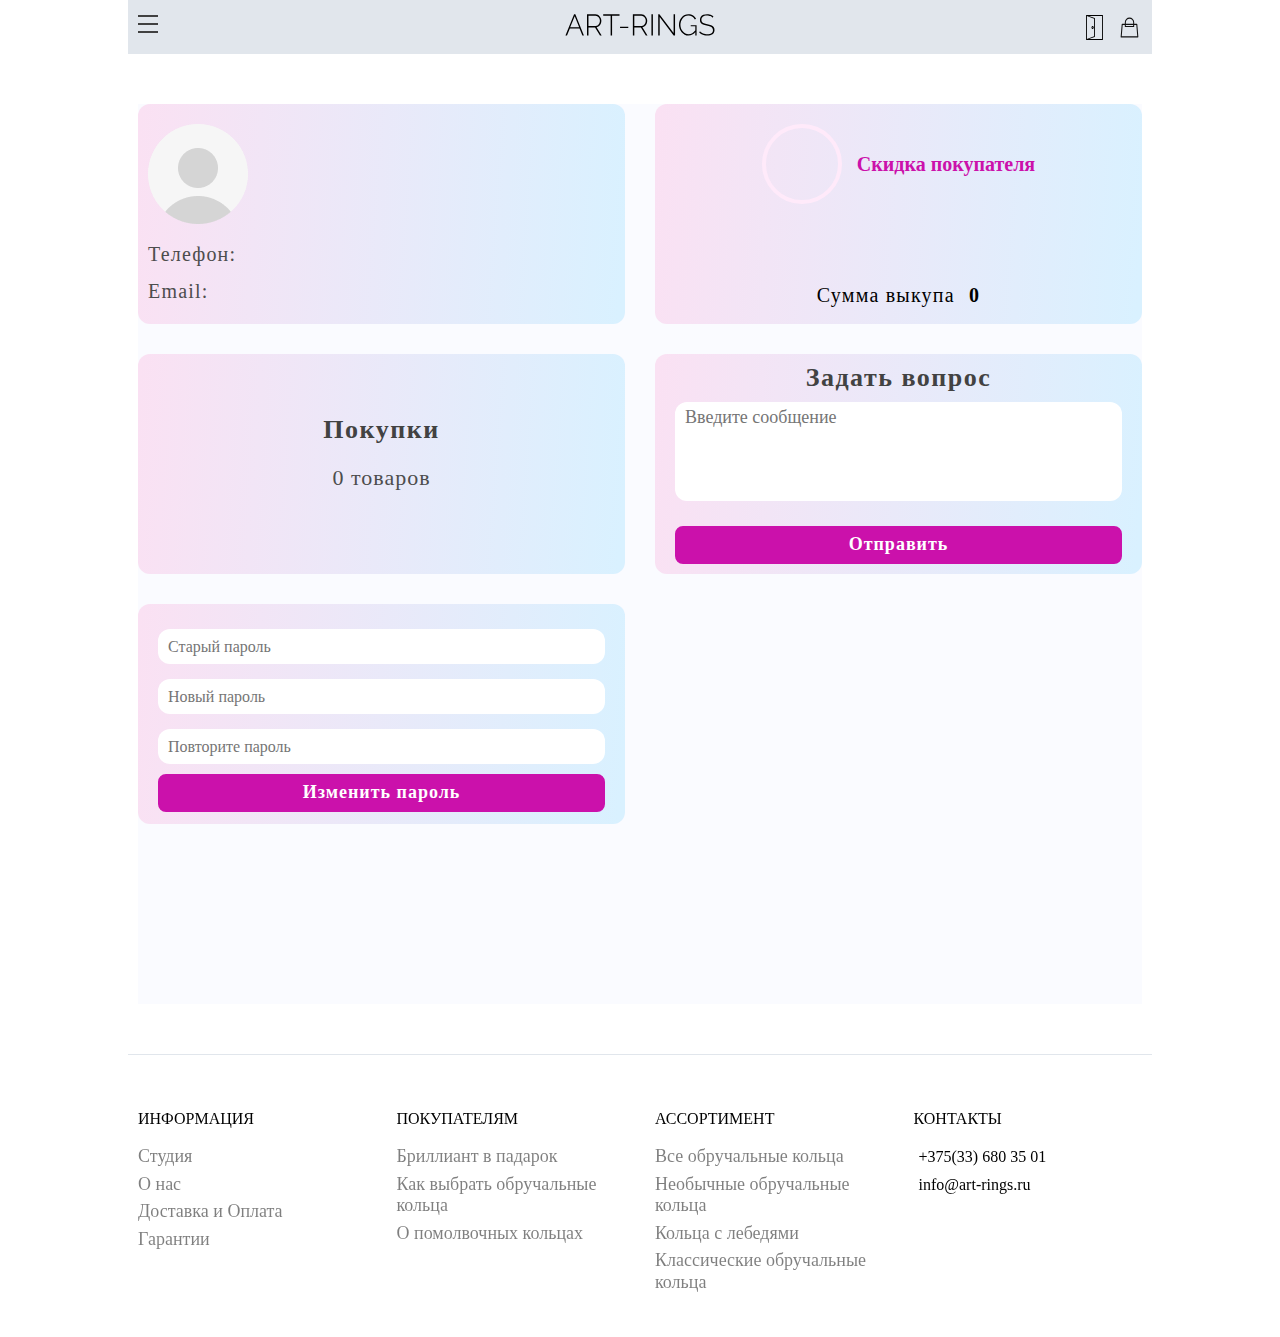
==== profile.html @ 0808fa23 "creating a shopping cart" ====
<!DOCTYPE html>
<html lang="en">

<head>
    <meta charset="UTF-8">
    <meta http-equiv="X-UA-Compatible" content="IE=edge">
    <meta name="viewport" content="width=device-width, initial-scale=1.0">
    <title>Profile</title>
    <link rel="stylesheet" href="css/normalize.css">
    <link rel="stylesheet" href="css/profile.css">
</head>

<body>
    <div class="wrapper">
        <header class="header">
            <div class="header__content">
                <div class="burger-menu">
                    <input id="menu-toggle" type="checkbox" />
                    <label class="menu-btn" for="menu-toggle">
                        <span></span>
                    </label>
                    <nav class="menubox">
                        <img src="img/icons/logoMenu.svg" alt="MenuLogo">
                        <ul>
                            <li><a class="menu-item" href="#">О нас</a></li>
                            <li><a class="menu-item" href="#">Доставка и оплата</a></li>
                            <li><a class="menu-item" href="#">Гарантии</a></li>
                            <li><a class="menu-item" href="#">Контакты</a></li>
                        </ul>
                    </nav>
                </div>
                <div class="header__item header__logo">
                    <img src="/img/icons/logo.svg" alt="Logo">
                </div>
                <div class="header__button">
                    <a href="##" class="user"></a>
                    <a href="##" class="cart"></a>
                </div>
            </div>
        </header>
        <main class="main">

            <section class="main__hero">
                <div class="hero__block">
                    <div class="main__about about">
                        <div class="content__profile">
                            <div>
                                <img src="img/icons/PersonalPhoto.png" alt="">
                            </div>
                            <p class="userName"></p>
                        </div>
                        <div class="content__contact">
                            <div class="contact__phone">
                                <p>Телефон:</p> <span class="userTel"></span>
                            </div>
                            <div class="contact__email">
                                <p>Email:</p> <span class="userEmail"></span>
                            </div>
                        </div>
                    </div>
                    <div class="main__discounts about">
                        <div>
                            <p class="discounts"></p>
                            <p class="discounts__text">Скидка покупателя</p>
                        </div>
                        <p class="ransom__mount">Сумма выкупа <span>0</span></p>
                    </div>
                    <div class="main__purchases about">
                        <h2>Покупки</h2>
                        <p><span>0</span> товаров</p>
                    </div>
                    <div class="main__ask about">
                        <h2>Задать вопрос</h2>
                        <textarea name="" id="" cols="30" rows="10" placeholder="Введите сообщение"></textarea>
                        <button class="ask__btn" type="button">Отправить</button>
                    </div>
                    <div class="change__pwd about">
                        <div class="change__block">
                            <input type="password" placeholder="Старый пароль">
                            <input type="password" placeholder="Новый пароль">
                            <input type="password" placeholder="Повторите пароль">
                            <button type="button" class="changePwd">Изменить пароль</button>
                        </div>
                    </div>
                </div>
            </section>
        </main>
        <footer class="footer">
            <div class="footer__content">
                <div class="footer__item">
                    <h2>ИНФОРМАЦИЯ</h2>
                    <ul>
                        <li> <a href="##">Студия</a></li>
                        <li> <a href="##">О нас</a></li>
                        <li> <a href="##">Доставка и Оплата</a></li>
                        <li> <a href="##">Гарантии</a></li>
                    </ul>
                </div>
                <div class="footer__item">
                    <h2>ПОКУПАТЕЛЯМ</h2>
                    <ul>
                        <li> <a href="##">Бриллиант в падарок</a> </li>
                        <li> <a href="##">Как выбрать обручальные кольца</a> </li>
                        <li> <a href="##">О помолвочных кольцах</a> </li>
                    </ul>
                </div>
                <div class="footer__item">
                    <h2>АССОРТИМЕНТ</h2>
                    <ul>
                        <li> <a href="##">Все обручальные кольца</a> </li>
                        <li> <a href="##">Необычные обручальные кольца</a> </li>
                        <li> <a href="##">Кольца с лебедями</a> </li>
                        <li> <a href="##">Классические обручальные кольца</a> </li>
                    </ul>
                </div>
                <div class="footer__item">
                    <h2>КОНТАКТЫ</h2>
                    <p>+375(33) 680 35 01</p>
                    <p>info@art-rings.ru</p>
                </div>
            </div>
        </footer>
    </div>
    <script src="plagins/modal.js"></script>
</body>

</html>
---- css/profile.css ----
@import url("https://fonts.googleapis.com/css2?family=Raleway&family=Spartan:wght@400;500&display=swap");
.modal.open .modal-overlay,
.modal.open .modal-window {
  opacity: 1;
  z-index: 10;
}

.modal.hide .modal-overlay,
.modal.hide .modal-window {
  opacity: 1;
  z-index: 10;
}

.modal.open .modal-window {
  -webkit-transform: translateY(100px);
          transform: translateY(100px);
}

.modal.open .modal-overlay {
  background: rgba(0, 0, 0, 0.9);
}

.modal.hide .modal-window {
  -webkit-transform: translateY(-200px);
          transform: translateY(-200px);
}

.modal.hide .modal-overlay {
  background: rgba(0, 0, 0, 0);
}

.modal-overlay,
.modal-window {
  opacity: 0;
  z-index: -1;
}

.modal-overlay {
  position: fixed;
  left: 0;
  top: 0;
  right: 0;
  bottom: 0;
  background: rgba(0, 0, 0, 0);
  padding: 0 25px;
  -webkit-transition: background 0.3s ease-in;
  transition: background 0.3s ease-in;
}

.modal-window {
  padding: 20px 10px;
  margin: 0 auto;
  background: #fff;
  max-width: 350px;
  width: 100%;
  border-radius: 10px;
  position: relative;
  -webkit-transform: translateY(-200px);
          transform: translateY(-200px);
  -webkit-transition: all 0.3s ease-in;
  transition: all 0.3s ease-in;
}

.modal-header .modal-title {
  color: #414141;
  font-size: 20px;
  font-weight: normal;
  line-height: 1;
  margin: 0;
}

.modal .modal-close {
  color: white;
  cursor: pointer;
  font-size: 16px;
  text-decoration: none;
  position: absolute;
  right: -5px;
  top: -10px;
  background: black;
  width: 25px;
  height: 25px;
  border-radius: 50%;
  display: -webkit-box;
  display: -ms-flexbox;
  display: flex;
  -webkit-box-pack: center;
      -ms-flex-pack: center;
          justify-content: center;
  -webkit-box-align: center;
      -ms-flex-align: center;
          align-items: center;
  cursor: pointer;
  -webkit-transition: all 0.3s ease;
  transition: all 0.3s ease;
}

.modal .modal-close:hover {
  color: #ff5d5d;
}

.modal-body {
  padding: 15px 0;
}

.modal-body p {
  padding: 5px 0;
  letter-spacing: 0.02em;
  font-size: 18px;
  color: #414141;
}

.modal-footer {
  display: -webkit-box;
  display: -ms-flexbox;
  display: flex;
  -webkit-box-pack: end;
      -ms-flex-pack: end;
          justify-content: flex-end;
}

.btn {
  background: #fff;
  border: #555 solid 1px;
  border-radius: 3px;
  cursor: pointer;
  display: inline-block;
  font-size: 14px;
  padding: 5px 15px;
  text-decoration: none;
  text-align: center;
  min-width: 60px;
  position: relative;
  -webkit-transition: all 0.3s ease;
  transition: all 0.3s ease;
}

.btn:hover,
.btn:focus {
  background: #f2f2f2;
}

.btn:nth-child(1) {
  margin-right: 15px;
}

.btn {
  background: #428bca;
  border-color: #357ebd;
  color: #fff;
}

.btn:hover {
  background: #074983;
}

.wrapper {
  display: -webkit-box;
  display: -ms-flexbox;
  display: flex;
  -webkit-box-orient: vertical;
  -webkit-box-direction: normal;
      -ms-flex-direction: column;
          flex-direction: column;
  min-height: 100%;
  max-width: 1024px;
  margin: 0 auto;
}

.hidden {
  opacity: 0;
  visibility: hidden;
}

.header {
  width: 100%;
}

.header .header__content {
  background: #9eafc250;
  display: -webkit-box;
  display: -ms-flexbox;
  display: flex;
  -webkit-box-pack: justify;
      -ms-flex-pack: justify;
          justify-content: space-between;
  -webkit-box-align: center;
      -ms-flex-align: center;
          align-items: center;
  padding: 5px 10px;
}

.header .burger-menu {
  width: 60px;
}

.header .burger-menu .menu-btn {
  display: block;
  width: 26px;
  height: 26px;
  cursor: pointer;
  z-index: 5;
}

.header .burger-menu img {
  width: 130px;
}

.header .burger-menu .menu-btn > span,
.header .burger-menu .menu-btn > span::before,
.header .burger-menu .menu-btn > span::after {
  display: block;
  position: absolute;
  width: 20px;
  height: 2px;
  background-color: #414141;
  -webkit-transition-duration: .25s;
          transition-duration: .25s;
  z-index: 5;
}

.header .burger-menu .menu-btn > span::before {
  content: '';
  top: -8px;
}

.header .burger-menu .menu-btn > span::after {
  content: '';
  top: 8px;
}

.header .burger-menu .menubox {
  display: -webkit-box;
  display: -ms-flexbox;
  display: flex;
  -webkit-box-orient: vertical;
  -webkit-box-direction: normal;
      -ms-flex-direction: column;
          flex-direction: column;
  -webkit-box-align: center;
      -ms-flex-align: center;
          align-items: center;
  position: fixed;
  visibility: hidden;
  top: 0;
  left: -100%;
  width: 100%;
  height: 100%;
  margin: 0;
  padding: 50px 0 80px;
  list-style: none;
  background-color: #ECEFF1;
  -webkit-box-shadow: 1px 0px 6px rgba(0, 0, 0, 0.2);
          box-shadow: 1px 0px 6px rgba(0, 0, 0, 0.2);
  -webkit-transition-duration: .25s;
          transition-duration: .25s;
  z-index: 4;
}

.header .burger-menu ul {
  padding: 20px 0;
}

.header .burger-menu .menu-item {
  display: block;
  padding: 12px 24px;
  color: #333;
  font-size: 22px;
  font-weight: 500;
  text-decoration: none;
  -webkit-transition-duration: .25s;
          transition-duration: .25s;
  text-align: center;
  font-family: 'Raleway', sans-serif;
}

.header .burger-menu #menu-toggle {
  opacity: 0;
}

.header .burger-menu #menu-toggle:checked ~ .menu-btn > span {
  -webkit-transform: rotate(45deg);
          transform: rotate(45deg);
}

.header .burger-menu #menu-toggle:checked ~ .menu-btn > span::before {
  top: 0;
  -webkit-transform: rotate(0);
          transform: rotate(0);
}

.header .burger-menu #menu-toggle:checked ~ .menu-btn > span::after {
  top: 0;
  -webkit-transform: rotate(90deg);
          transform: rotate(90deg);
}

.header .burger-menu #menu-toggle:checked ~ .menubox {
  visibility: visible;
  left: 0;
}

.header .header__logo img {
  width: 150px;
}

.header .header__button {
  width: 60px;
  display: -webkit-box;
  display: -ms-flexbox;
  display: flex;
  -webkit-box-align: center;
      -ms-flex-align: center;
          align-items: center;
  -webkit-box-pack: end;
      -ms-flex-pack: end;
          justify-content: flex-end;
}

.header .header__button a {
  display: inline-block;
  width: 25px;
  height: 25px;
  background: none;
  border: none;
  cursor: pointer;
}

.header .header__button .user {
  margin-right: 10px;
  background: url(../img/icons/user.svg) center no-repeat;
  background-size: contain;
}

.header .header__button .cart {
  background: url(../img/icons/bag.svg) center no-repeat;
  background-size: contain;
}

.header .header__button .user {
  margin-right: 10px;
  background: url(../img/icons/door.svg) center no-repeat;
  background-size: contain;
}

.main {
  padding: 0 10px;
}

.main .main__hero {
  min-height: 100vh;
  max-width: 1366px;
  width: 100%;
  text-align: center;
  background: #FAFBFF;
  margin: 20px auto;
  padding: 0;
}

.main .main__hero .hero__block {
  display: -ms-grid;
  display: grid;
  -ms-grid-columns: (minmax(320px, 1fr))[auto-fit];
      grid-template-columns: repeat(auto-fit, minmax(320px, 1fr));
  grid-gap: 30px;
  -webkit-box-align: center;
      -ms-flex-align: center;
          align-items: center;
  -ms-flex-pack: distribute;
      justify-content: space-around;
  margin-top: 50px;
}

.main .main__hero .about {
  width: 100%;
  padding: 20px 10px;
  border-radius: 12px;
  background-color: #fff;
  height: 220px;
  background-image: linear-gradient(94.18deg, #fae1f3 0.59%, #d9f1ff 98.87%);
}

.main .main__hero .main__about .content__profile {
  display: -webkit-box;
  display: -ms-flexbox;
  display: flex;
  -webkit-box-align: center;
      -ms-flex-align: center;
          align-items: center;
}

.main .main__hero .main__about .content__profile p {
  margin-left: 20px;
  font-size: 20px;
  line-height: 28px;
  font-weight: 400;
  color: #424242;
  font-weight: 700;
}

.main .main__hero .main__about .content__contact {
  text-align: left;
  font-size: 16px;
  line-height: 22px;
  color: #4d4d4d;
  font-weight: 400;
}

.main .main__hero .main__about .content__contact p {
  font-size: 20px;
  letter-spacing: 0.06em;
}

.main .main__hero .main__about .content__contact span {
  margin-left: 10px;
  color: #000;
  font-size: 18px;
}

.main .main__hero .main__about .content__contact .contact__phone {
  display: -webkit-box;
  display: -ms-flexbox;
  display: flex;
  margin: 15px 0;
}

.main .main__hero .main__about .content__contact .contact__email {
  display: -webkit-box;
  display: -ms-flexbox;
  display: flex;
}

.main .main__hero .change__pwd .change__block {
  display: -webkit-box;
  display: -ms-flexbox;
  display: flex;
  -webkit-box-orient: vertical;
  -webkit-box-direction: normal;
      -ms-flex-direction: column;
          flex-direction: column;
  -webkit-box-align: start;
      -ms-flex-align: start;
          align-items: flex-start;
}

.main .main__hero .hero__block .change__pwd {
  padding: 10px 20px;
}

.main .main__hero .change__pwd .change__block input {
  width: 100%;
  margin-top: 15px;
  height: 35px;
  border-radius: 12px;
  border: none;
  padding: 0 10px;
}

.main .main__hero .change__pwd .change__block .changePwd {
  line-height: 1.1;
  letter-spacing: 1px;
  font-weight: 700;
  text-align: center;
  position: relative;
  display: inline-block;
  vertical-align: top;
  border-radius: 8px;
  cursor: pointer;
  text-decoration: none;
  color: #fff;
  background-color: #cb11ab;
  border: 2px solid #cb11ab;
  font-size: 18px;
  padding: 7px 15px;
  margin-top: 10px;
  width: 100%;
  -webkit-transition: all 0.22s ease-in-out;
  transition: all 0.22s ease-in-out;
}

.main .main__hero .change__pwd .change__block .changePwd:hover {
  background-color: #cb11aca2;
  border: 2px solid #cb11aca2;
}

.main .main__hero .main__discounts {
  display: -webkit-box;
  display: -ms-flexbox;
  display: flex;
  -webkit-box-orient: vertical;
  -webkit-box-direction: normal;
      -ms-flex-direction: column;
          flex-direction: column;
  -webkit-box-align: center;
      -ms-flex-align: center;
          align-items: center;
}

.main .main__hero .main__discounts div {
  display: -webkit-box;
  display: -ms-flexbox;
  display: flex;
  -webkit-box-align: center;
      -ms-flex-align: center;
          align-items: center;
}

.main .main__hero .main__discounts div .discounts {
  width: 80px;
  height: 80px;
  display: -webkit-box;
  display: -ms-flexbox;
  display: flex;
  -webkit-box-align: center;
      -ms-flex-align: center;
          align-items: center;
  -webkit-box-pack: center;
      -ms-flex-pack: center;
          justify-content: center;
  font-size: 20px;
  line-height: 28px;
  font-weight: 700;
  border-radius: 50%;
  border: 4px solid #ffeafa;
  color: #cb11ab;
}

.main .main__hero .main__discounts div .discounts__text {
  margin-left: 15px;
  color: #cb11ab;
  font-size: 20px;
  line-height: 28px;
  font-weight: 700;
}

.main .main__hero .main__discounts .ransom__mount {
  margin-top: 80px;
  font-size: 20px;
  letter-spacing: 0.06em;
}

.main .main__hero .main__discounts .ransom__mount span {
  font-size: 20px;
  line-height: 22px;
  font-weight: 700;
  color: #000;
  margin-left: 8px;
}

.main .main__hero .main__purchases {
  padding: 20px 30px;
  display: -webkit-box;
  display: -ms-flexbox;
  display: flex;
  -webkit-box-orient: vertical;
  -webkit-box-direction: normal;
      -ms-flex-direction: column;
          flex-direction: column;
  -webkit-box-align: center;
      -ms-flex-align: center;
          align-items: center;
  -webkit-box-pack: center;
      -ms-flex-pack: center;
          justify-content: center;
  cursor: pointer;
}

.main .main__hero .main__purchases h2 {
  font-size: 26px;
  line-height: 28px;
  font-weight: 400;
  color: #424242;
  letter-spacing: 1.5px;
  font-weight: 700;
  margin: 0;
}

.main .main__hero .main__purchases p {
  font-size: 22px;
  line-height: 28px;
  font-weight: 400;
  margin: 20px 0;
  color: #4d4d4d;
  letter-spacing: 1px;
}

.main .main__hero .main__ask {
  display: -webkit-box;
  display: -ms-flexbox;
  display: flex;
  -webkit-box-orient: vertical;
  -webkit-box-direction: normal;
      -ms-flex-direction: column;
          flex-direction: column;
  -webkit-box-align: center;
      -ms-flex-align: center;
          align-items: center;
  padding: 10px 20px;
}

.main .main__hero .main__ask textarea {
  height: 100px;
  border: none;
  border-radius: 12px;
  width: 100%;
  margin-top: 10px;
  padding: 5px 10px;
  resize: none;
  font-size: 18px;
}

.main .main__hero .main__ask .ask__btn {
  line-height: 1.1;
  letter-spacing: 1px;
  font-weight: 700;
  text-align: center;
  position: relative;
  display: inline-block;
  vertical-align: top;
  border-radius: 8px;
  cursor: pointer;
  text-decoration: none;
  color: #fff;
  background-color: #cb11ab;
  border: 2px solid #cb11ab;
  font-size: 18px;
  padding: 7px 15px;
  width: 100%;
  -webkit-transition: all 0.22s ease-in-out;
  transition: all 0.22s ease-in-out;
  margin-top: 25px;
}

.main .main__hero .main__ask .ask__btn:hover {
  background-color: #cb11aca2;
  border: 2px solid #cb11aca2;
}

.main .main__hero .main__ask h2 {
  font-size: 26px;
  line-height: 28px;
  font-weight: 400;
  color: #424242;
  letter-spacing: 1.5px;
  font-weight: 700;
  margin: 0;
}

.footer {
  margin-top: 30px;
  border-top: 1px solid #9eafc250;
}

.footer h2 {
  font-weight: 300;
  font-size: 16px;
  padding: 15px 0;
  color: #000000;
}

.footer .footer__content {
  display: -ms-grid;
  display: grid;
  -ms-grid-columns: (minmax(200px, 1fr))[auto-fit];
      grid-template-columns: repeat(auto-fit, minmax(200px, 1fr));
  grid-gap: 30px;
  padding: 40px 10px;
}

.footer .footer__content ul li {
  padding: 3px 0;
}

.footer .footer__content ul li a {
  font-weight: 300;
  font-size: 18px;
  line-height: 120%;
  color: #000000;
  opacity: 0.5;
  -webkit-transition: all 0.3s ease;
  transition: all 0.3s ease;
}

.footer .footer__content ul li a:hover {
  opacity: 1;
}

.footer .footer__content p {
  padding: 5px;
}

@media screen and (max-width: 825px) {
  .footer .footer__item {
    text-align: center;
  }
}

@media all and (max-width: 690px) {
  .main .main__hero .hero__block {
    display: -ms-grid;
    display: grid;
    -ms-grid-columns: (minmax(320px, 1fr))[auto-fit];
        grid-template-columns: repeat(auto-fit, minmax(320px, 1fr));
    grid-gap: 15px;
    -webkit-box-align: center;
        -ms-flex-align: center;
            align-items: center;
    -ms-flex-pack: distribute;
        justify-content: space-around;
    margin-top: 50px;
  }
}
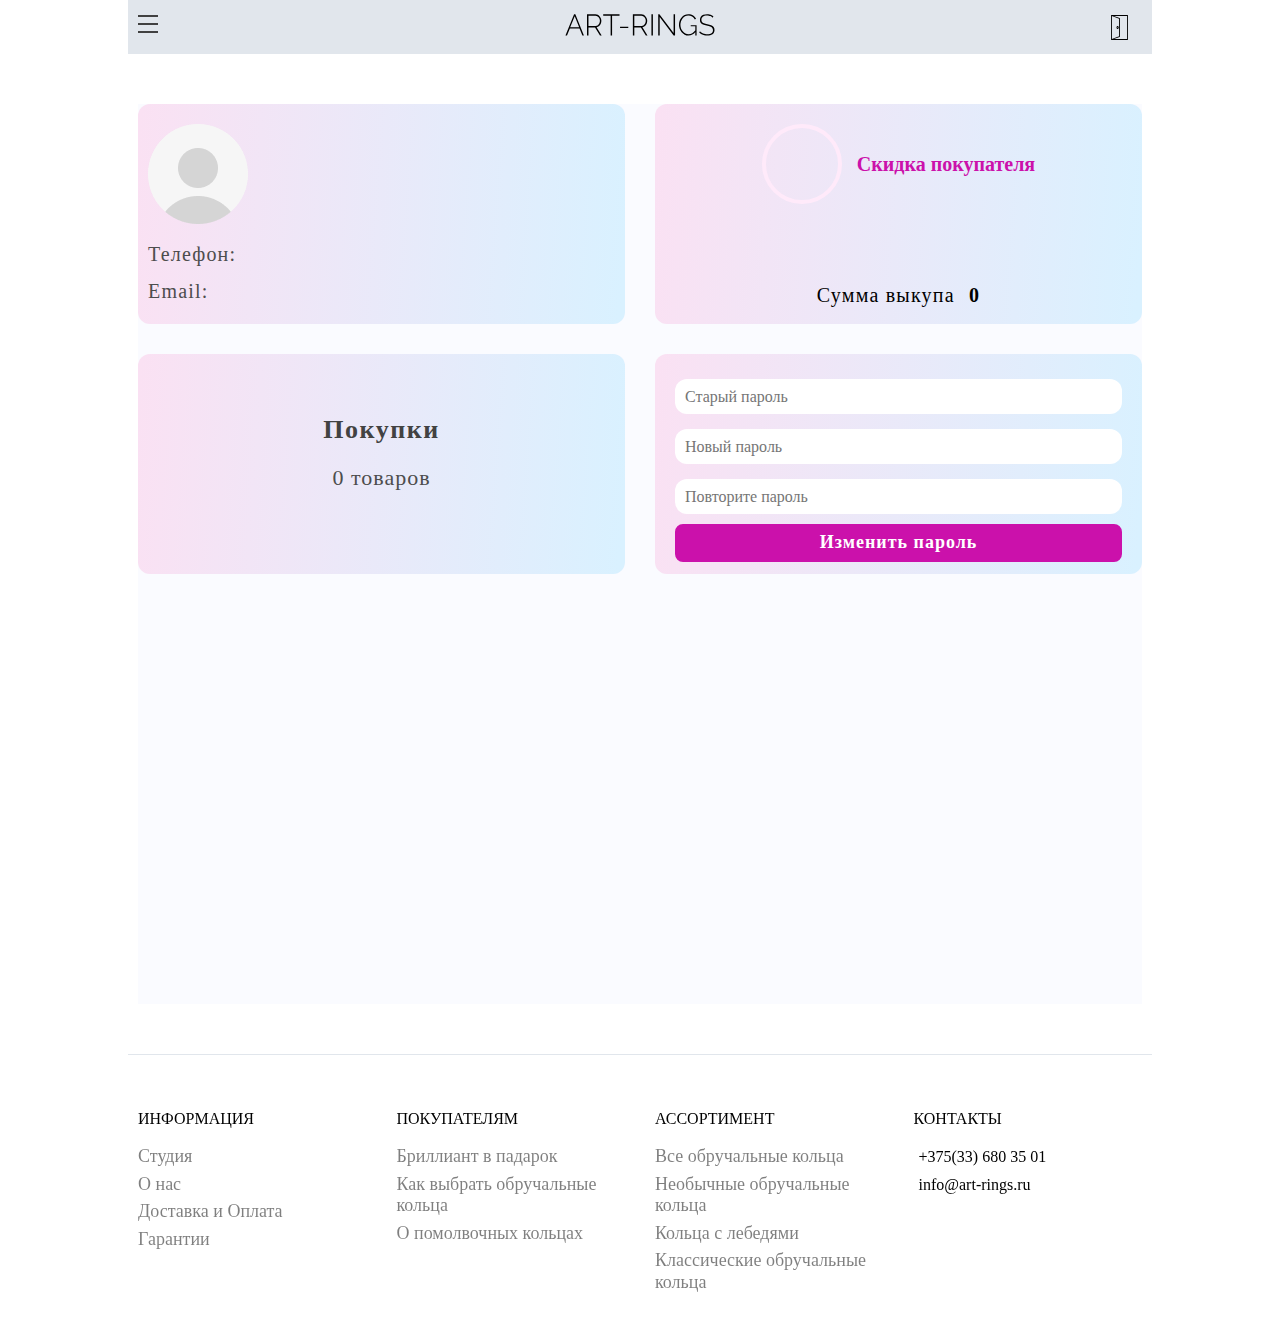
==== commit e80215d8: "website shopping cart development" ====
--- a/profile.html
+++ b/profile.html
@@ -34,12 +34,11 @@
                 </div>
                 <div class="header__button">
                     <a href="##" class="user"></a>
-                    <a href="##" class="cart"></a>
+                    <!-- <a href="##" class="cart"></a> -->
                 </div>
             </div>
         </header>
         <main class="main">
-
             <section class="main__hero">
                 <div class="hero__block">
                     <div class="main__about about">
@@ -68,11 +67,6 @@
                     <div class="main__purchases about">
                         <h2>Покупки</h2>
                         <p><span>0</span> товаров</p>
-                    </div>
-                    <div class="main__ask about">
-                        <h2>Задать вопрос</h2>
-                        <textarea name="" id="" cols="30" rows="10" placeholder="Введите сообщение"></textarea>
-                        <button class="ask__btn" type="button">Отправить</button>
                     </div>
                     <div class="change__pwd about">
                         <div class="change__block">
@@ -121,7 +115,14 @@
             </div>
         </footer>
     </div>
+    <script src="js/jquery.min.js"></script>
     <script src="plagins/modal.js"></script>
+    <script>
+        const user = document.querySelector('.user');
+        user.addEventListener('click', () => {
+            window.location.href = 'index.html';
+        })
+    </script>
 </body>
 
 </html>--- a/css/profile.css
+++ b/css/profile.css
@@ -152,6 +152,232 @@
 
 .btn:hover {
   background: #074983;
+}
+
+.card__content {
+  max-width: 388px;
+  height: 93vh;
+  width: 100%;
+  background: white;
+  -webkit-box-shadow: 0px 4px 24px rgba(0, 0, 0, 0.2);
+          box-shadow: 0px 4px 24px rgba(0, 0, 0, 0.2);
+  position: absolute;
+  top: -100%;
+  right: 0;
+  -webkit-transition: all 0.5s ease-in;
+  transition: all 0.5s ease-in;
+  z-index: 5;
+}
+
+.card__content .card__title {
+  background: #121212;
+  font-family: 'Raleway', sans-serif;
+  font-style: normal;
+  font-weight: 600;
+  font-size: 14px;
+  line-height: 22px;
+  letter-spacing: 0.06em;
+  text-transform: uppercase;
+  color: #ffffff;
+  padding: 10px 0 10px 24px;
+}
+
+.card__content .card__body {
+  padding: 5px 10px;
+}
+
+.card__content .card__info {
+  display: -webkit-box;
+  display: -ms-flexbox;
+  display: flex;
+  margin-top: 20px;
+}
+
+.card__content .card__info img {
+  height: 104px;
+}
+
+.card__content .card__about {
+  display: -webkit-box;
+  display: -ms-flexbox;
+  display: flex;
+  -webkit-box-orient: vertical;
+  -webkit-box-direction: normal;
+      -ms-flex-direction: column;
+          flex-direction: column;
+  -webkit-box-pack: justify;
+      -ms-flex-pack: justify;
+          justify-content: space-between;
+  padding: 12px 0;
+  width: 100%;
+}
+
+.card__content .card__about p {
+  font-family: 'Raleway', sans-serif;
+  font-style: normal;
+  font-weight: 400;
+  font-size: 14px;
+  line-height: 22px;
+  color: #121212;
+  opacity: 0.6;
+}
+
+.card__content .card__about .card__block-btn {
+  display: -webkit-box;
+  display: -ms-flexbox;
+  display: flex;
+}
+
+.card__content .card__about .card__kol {
+  text-align: center;
+  width: 30px;
+  font-style: normal;
+  font-weight: 400;
+  font-size: 16px;
+  line-height: 22px;
+  font-family: 'Raleway', sans-serif;
+  color: #121212;
+}
+
+.card__content .card__about .card__about-btn {
+  width: 25px;
+  height: 25px;
+  border: none;
+  opacity: 0.5;
+  -webkit-transition: all 0.2s ease;
+  transition: all 0.2s ease;
+}
+
+.card__content .card__about .card__about-btn:hover {
+  opacity: 1;
+}
+
+.card__content .card__about .card__block {
+  display: -webkit-box;
+  display: -ms-flexbox;
+  display: flex;
+  -webkit-box-pack: justify;
+      -ms-flex-pack: justify;
+          justify-content: space-between;
+  -webkit-box-align: center;
+      -ms-flex-align: center;
+          align-items: center;
+}
+
+.card__content .card__about .delete {
+  background: url(../img/icons/del.svg) center no-repeat;
+  background-size: contain;
+  width: 25px;
+  height: 25px;
+  border: none;
+}
+
+.card__content .card__about .card__about-price {
+  font-style: normal;
+  font-weight: 700;
+  font-size: 14px;
+  line-height: 22px;
+  font-family: 'Raleway', sans-serif;
+  color: #121212;
+}
+
+.card__content .cartEmpty {
+  font-family: 'Raleway', sans-serif;
+  font-style: normal;
+  font-weight: 600;
+  font-size: 18px;
+  text-align: center;
+  color: #121212;
+  padding: 10px 0;
+}
+
+.card__content .card__total {
+  display: -webkit-box;
+  display: -ms-flexbox;
+  display: flex;
+  -webkit-box-pack: justify;
+      -ms-flex-pack: justify;
+          justify-content: space-between;
+  margin-top: 20px;
+}
+
+.card__content .card__total p {
+  font-family: 'Raleway', sans-serif;
+  font-style: normal;
+  font-weight: 400;
+  font-size: 14px;
+  line-height: 22px;
+  color: #121212;
+}
+
+.card__content .card__total span {
+  font-family: 'Raleway', sans-serif;
+  font-style: normal;
+  font-weight: 600;
+  font-size: 16px;
+  line-height: 24px;
+  text-align: right;
+  letter-spacing: 0.06em;
+  color: #121212;
+}
+
+.card__content h3 {
+  font-family: 'Spartan';
+  font-style: normal;
+  font-weight: 600;
+  font-size: 12px;
+  line-height: 18px;
+  letter-spacing: 0.06em;
+  text-transform: uppercase;
+  color: #121212;
+}
+
+.card__content input {
+  background: #F8F8F8;
+  border: none;
+  padding: 10px;
+  margin-top: 10px;
+}
+
+.card__content .order__btn {
+  border-radius: 5px;
+  border: none;
+  width: 150px;
+  padding: 10px 25px;
+  margin-top: 20px;
+  cursor: pointer;
+  font-family: 'Spartan';
+  font-size: 13px;
+  letter-spacing: 0.06em;
+  text-transform: uppercase;
+  color: #f3f3f3;
+  opacity: 0.9;
+  background: #121212;
+  -webkit-transition: all 0.2s ease-in;
+  transition: all 0.2s ease-in;
+}
+
+.card__content .order__btn:hover {
+  background: #505050;
+}
+
+.card__content.active {
+  top: 0;
+}
+
+.card__checkout {
+  margin-top: 50px;
+  display: -webkit-box;
+  display: -ms-flexbox;
+  display: flex;
+  -webkit-box-orient: vertical;
+  -webkit-box-direction: normal;
+      -ms-flex-direction: column;
+          flex-direction: column;
+}
+
+.none {
+  display: none;
 }
 
 .wrapper {
@@ -584,68 +810,6 @@
   letter-spacing: 1px;
 }
 
-.main .main__hero .main__ask {
-  display: -webkit-box;
-  display: -ms-flexbox;
-  display: flex;
-  -webkit-box-orient: vertical;
-  -webkit-box-direction: normal;
-      -ms-flex-direction: column;
-          flex-direction: column;
-  -webkit-box-align: center;
-      -ms-flex-align: center;
-          align-items: center;
-  padding: 10px 20px;
-}
-
-.main .main__hero .main__ask textarea {
-  height: 100px;
-  border: none;
-  border-radius: 12px;
-  width: 100%;
-  margin-top: 10px;
-  padding: 5px 10px;
-  resize: none;
-  font-size: 18px;
-}
-
-.main .main__hero .main__ask .ask__btn {
-  line-height: 1.1;
-  letter-spacing: 1px;
-  font-weight: 700;
-  text-align: center;
-  position: relative;
-  display: inline-block;
-  vertical-align: top;
-  border-radius: 8px;
-  cursor: pointer;
-  text-decoration: none;
-  color: #fff;
-  background-color: #cb11ab;
-  border: 2px solid #cb11ab;
-  font-size: 18px;
-  padding: 7px 15px;
-  width: 100%;
-  -webkit-transition: all 0.22s ease-in-out;
-  transition: all 0.22s ease-in-out;
-  margin-top: 25px;
-}
-
-.main .main__hero .main__ask .ask__btn:hover {
-  background-color: #cb11aca2;
-  border: 2px solid #cb11aca2;
-}
-
-.main .main__hero .main__ask h2 {
-  font-size: 26px;
-  line-height: 28px;
-  font-weight: 400;
-  color: #424242;
-  letter-spacing: 1.5px;
-  font-weight: 700;
-  margin: 0;
-}
-
 .footer {
   margin-top: 30px;
   border-top: 1px solid #9eafc250;
